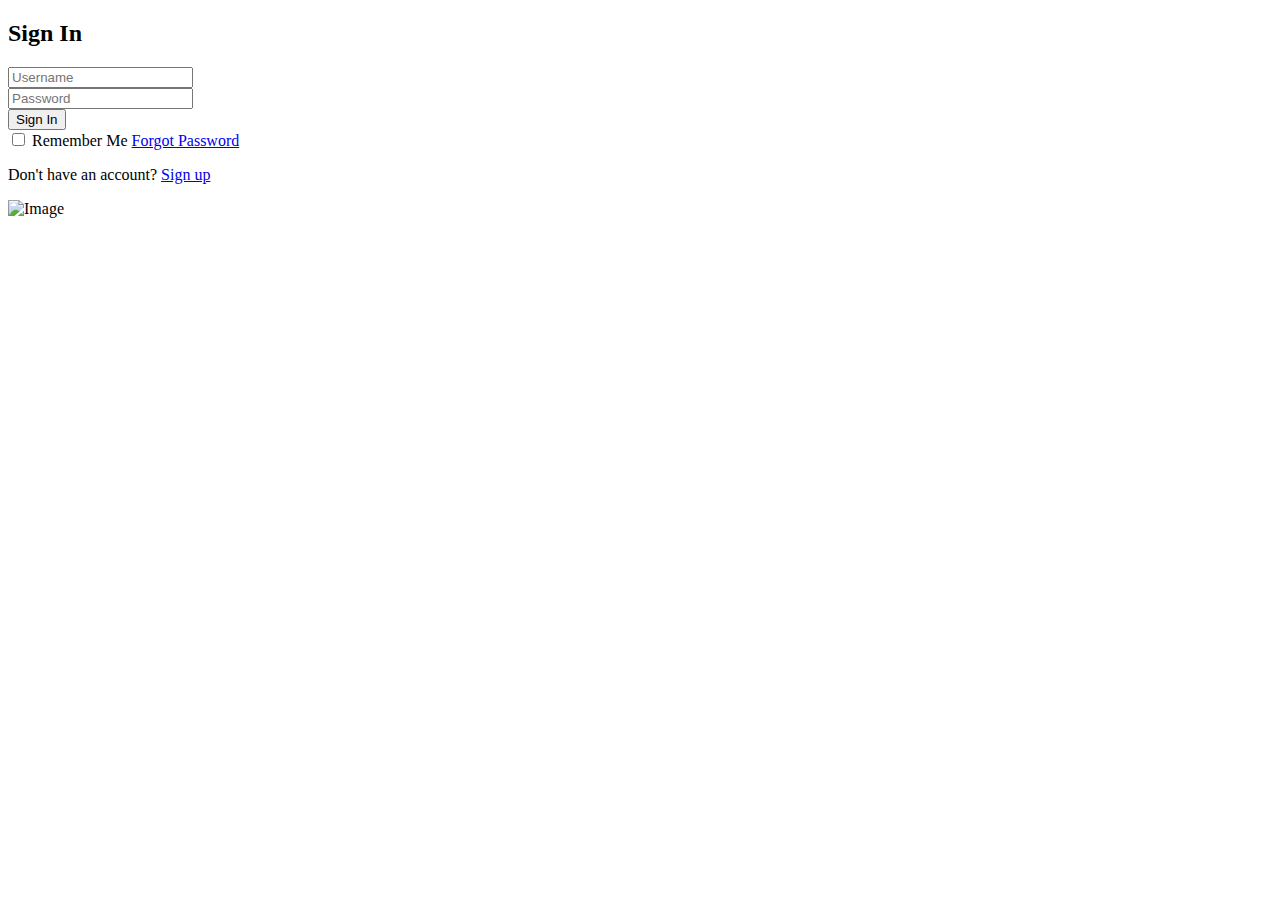
==== SignIN/index.html @ 7f5fd0df "Merge ac53d2c912df3c5d83063ca9672a13b1e07d0d38 into 55a81d5b4e014dac4c837f09fe8571493a9bb897" ====
<!DOCTYPE html>
<html lang="en">
<head>
    <meta charset="UTF-8">
    <meta name="viewport" content="width=device-width, initial-scale=1.0">
    <title>Login Page</title>
    <link rel="stylesheet" href="styles.css">
</head>
<body>
    <div class="container">
        <div class="login-box">
            <div class="login-form">
                <h2>Sign In</h2>
                <form action="#">
                    <div class="textbox">
                        <input type="text" placeholder="Username" name="username" required>
                    </div>
                    <div class="textbox">
                        <input type="password" placeholder="Password" name="password" required>
                    </div>
                    <button type="submit" class="btn">Sign In</button>
                    <div class="options">
                        <label>
                            <input type="checkbox" name="remember"> Remember Me
                        </label>
                        <a href="#" class="forgot-password">Forgot Password</a>
                    </div>
                    <div class="signup-link">
                        <p>Don't have an account? <a href="#">Sign up</a></p>
                    </div>
                </form>
            </div>
            <div class="image-box">
                <img src="image-placeholder.png" alt="Image">
            </div>
        </div>
    </div>
</body>
</html>
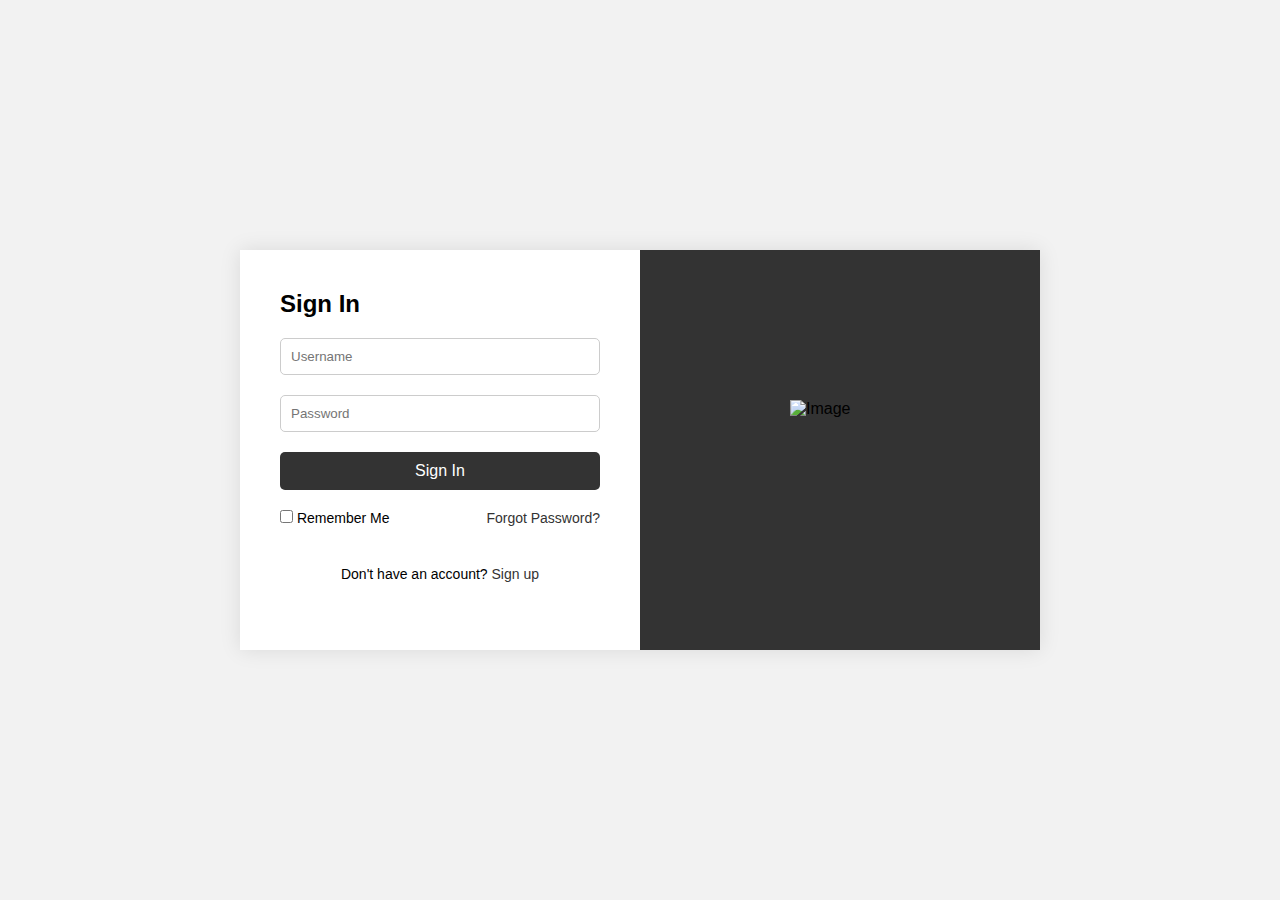
==== commit 97484de2: "Create index.html" ====
--- a/SignIN/index.html
+++ b/SignIN/index.html
@@ -23,10 +23,10 @@
                         <label>
                             <input type="checkbox" name="remember"> Remember Me
                         </label>
-                        <a href="#" class="forgot-password">Forgot Password</a>
+                        <a href="#" class="forgot-password">Forgot Password?</a>
                     </div>
                     <div class="signup-link">
-                        <p>Don't have an account? <a href="#">Sign up</a></p>
+                        <p style="font-size: 14px;">Don't have an account? <a href="../SignUp/indexss.html">Sign up</a></p>
                     </div>
                 </form>
             </div>
@@ -35,5 +35,10 @@
             </div>
         </div>
     </div>
+
+    <div id="messagePopup">
+        <span id="messageText"></span>
+    </div>
 </body>
+<script src="../script.js"></script>
 </html>
--- a/SignIN/styles.css
+++ b/SignIN/styles.css
@@ -0,0 +1,113 @@
+* {
+    box-sizing: border-box;
+    margin: 0;
+    padding: 0;
+    font-family: Arial, sans-serif;
+}
+
+body {
+    display: flex;
+    justify-content: center;
+    align-items: center;
+    height: 100vh;
+    background-color: #f2f2f2;
+}
+
+.container {
+    display: flex;
+    justify-content: center;
+    align-items: center;
+    height: 100%;
+    width: 100%;
+}
+
+.login-box {
+    display: flex;
+    width: 800px;
+    height: 400px;
+    box-shadow: 0 0 20px rgba(0, 0, 0, 0.1);
+}
+
+.login-form {
+    background-color: #fff;
+    padding: 40px;
+    width: 50%;
+}
+
+.login-form h2 {
+    margin-bottom: 20px;
+}
+
+.textbox {
+    margin-bottom: 20px;
+}
+
+.textbox input {
+    width: 100%;
+    padding: 10px;
+    border: 1px solid #ccc;
+    border-radius: 5px;
+}
+
+.btn {
+    width: 100%;
+    padding: 10px;
+    background-color: #333;
+    color: #fff;
+    border: none;
+    border-radius: 5px;
+    cursor: pointer;
+    font-size: 16px;
+}
+
+.btn:hover {
+    background-color: #555;
+}
+
+.options {
+    display: flex;
+    justify-content: space-between;
+    align-items: center;
+    margin-top: 20px;
+}
+
+.options label {
+    font-size: 14px;
+}
+
+.options .forgot-password {
+    font-size: 14px;
+    color: #333;
+    text-decoration: none;
+}
+
+.options .forgot-password:hover {
+    text-decoration: underline;
+}
+
+.signup-link {
+    margin-top: 40px; 
+    text-align: center;
+}
+
+.signup-link a {
+    color: #333;
+    text-decoration: none;
+}
+
+.signup-link a:hover {
+    text-decoration: underline;
+}
+
+.image-box {
+    background-color: #333;
+    width: 50%;
+    display: flex;
+    justify-content: center;
+    align-items: center;
+}
+
+.image-box img {
+    width: 100px;
+    height: 100px;
+}
